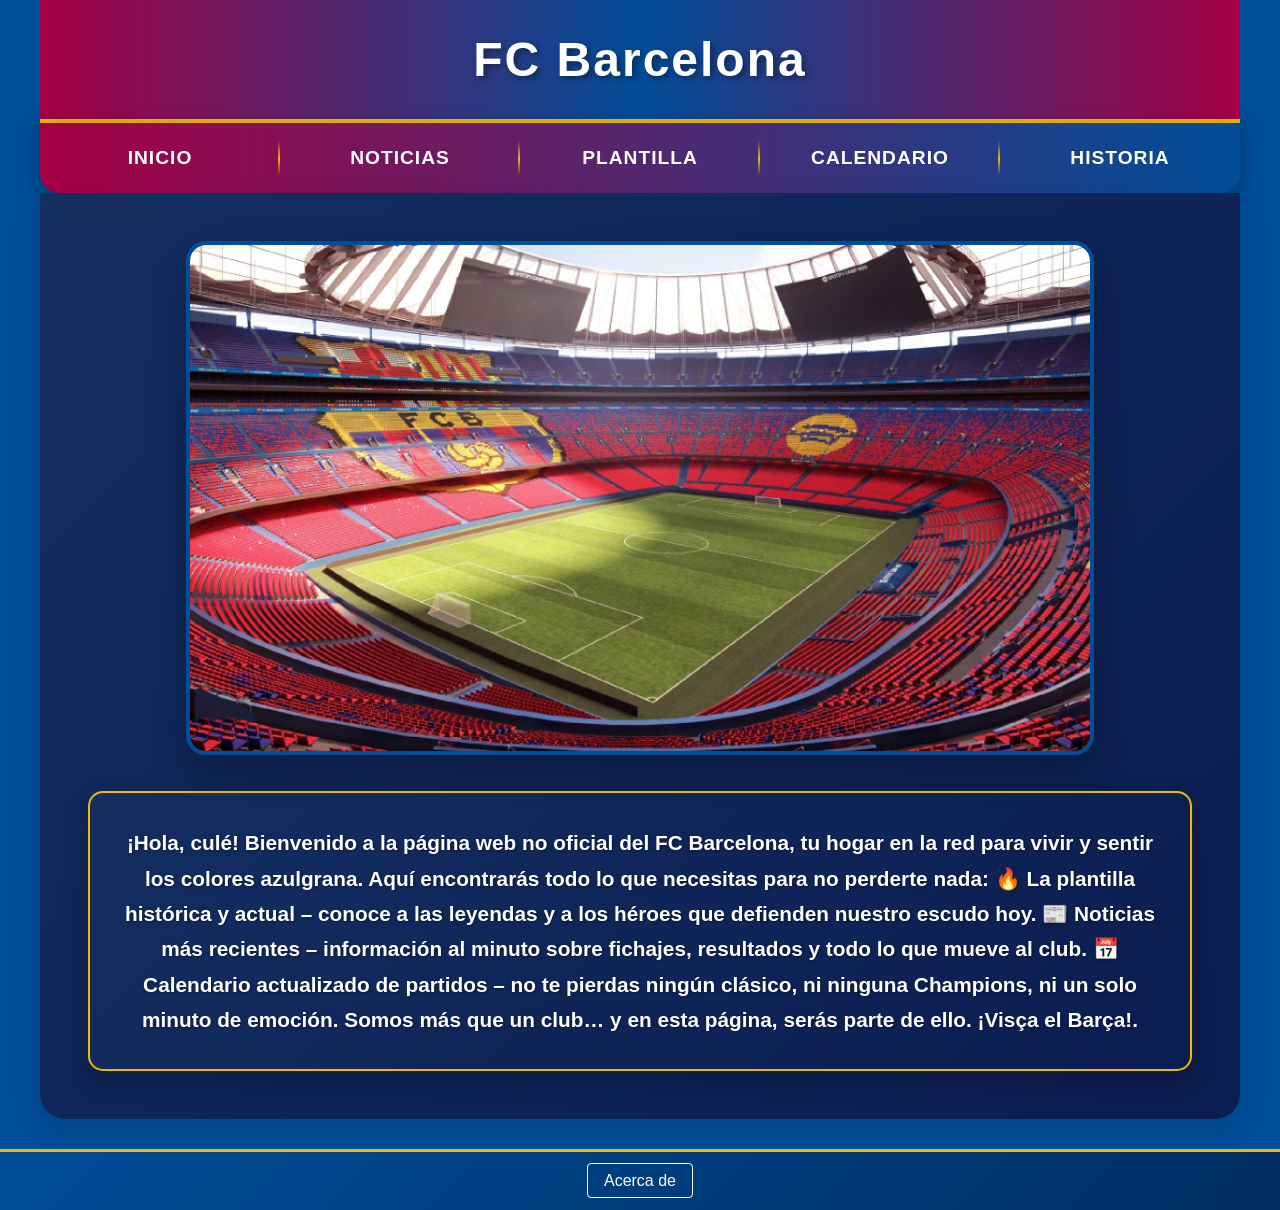
==== index.html @ cc1b1827 "Add files via upload" ====
<!DOCTYPE html>
<html lang="es">
<head>
    <meta charset="UTF-8">
    <meta name="viewport" content="width=device-width, initial-scale=1.0">
    <title>FC Barcelona - Plantilla Completa</title>
    <link rel="stylesheet" href="css/plantilla.css">
</head>
<div id="superior">
    <div id="encabezado">
        <div id="logo">
            <h1>FC Barcelona</h1>
        </div>
        
        <nav>
            <ul>
                <li><a href="index.html" id="inicio">Inicio</a></li>
                <li><a href="noticias.html" id="noticias">Noticias</a></li>
                <li><a href="plantilla.html" id="plantilla">Plantilla</a></li>
                <li><a href="calendario.html" id="calendario">Calendario</a></li>
                <li><a href="historia.html" id="historia">Historia</a></li>
            </ul>
        </nav>
        
        <div id="imgDesc">
            <img src="img/campnou.jpg" alt="Camp Nou" width="600" height="360">
            <div id="description">
                <p>¡Hola, culé!

Bienvenido a la página web no oficial del FC Barcelona, tu hogar en la red para vivir y sentir los colores azulgrana. Aquí encontrarás todo lo que necesitas para no perderte nada:

🔥 La plantilla histórica y actual – conoce a las leyendas y a los héroes que defienden nuestro escudo hoy.
📰 Noticias más recientes – información al minuto sobre fichajes, resultados y todo lo que mueve al club.
📅 Calendario actualizado de partidos – no te pierdas ningún clásico, ni ninguna Champions, ni un solo minuto de emoción.

Somos más que un club… y en esta página, serás parte de ello.

¡Visça el Barça!.</p>
            </div>
        </div>
    </div>
    <footer>
        <a href="acercade.html" class="footer-link">Acerca de</a>
    </footer>
</body>
</html>
---- css/plantilla.css ----
/* Paleta oficial Barça */
:root {
    --barca-blue: #004D98;
    --barca-red: #A50044;
    --barca-yellow: #EDBB00;
    --barca-dark-blue: #002D62;
    --barca-light-blue: #0066CC;
    --white: #FFFFFF;
    --light-gray: #F5F5F5;
    --dark-gray: #333333;
}

body {
    margin: 0;
    padding: 0;
    background-color: var(--barca-dark-blue);
    color: var(--white);
    font-family: 'Arial', sans-serif;
}

#superior {
    background-color: var(--barca-blue);
    box-shadow: 0 4px 15px rgba(0, 0, 0, 0.2);
}

#encabezado {
    max-width: 1200px;
    margin: 0 auto;
    padding: 0 2rem;
}

#logo {
    text-align: center;
    padding: 2rem 0;
    background: linear-gradient(90deg, var(--barca-red) 0%, var(--barca-blue) 50%, var(--barca-red) 100%);
    margin-bottom: 0;
    border-bottom: 4px solid var(--barca-yellow);
}

#logo h1 {
    color: var(--white);
    font-size: 3rem;
    font-weight: bold;
    text-shadow: 3px 3px 6px rgba(0, 0, 0, 0.4);
    margin: 0;
    letter-spacing: 2px;
}

nav {
    background: linear-gradient(90deg, var(--barca-red) 0%, var(--barca-blue) 100%);
    border-radius: 0 0 20px 20px;
    padding: 0;
    margin: 0 auto;
    max-width: 1200px;
    box-shadow: 0 5px 20px rgba(0, 0, 0, 0.3);
}

nav ul {
    list-style: none;
    margin: 0;
    padding: 0;
    display: flex;
    justify-content: center;
    align-items: center;
}

nav li {
    margin: 0;
    flex: 1;
    text-align: center;
    position: relative;
    transition: all 0.3s ease;
}

nav li:not(:last-child)::after {
    content: '';
    position: absolute;
    right: 0;
    top: 25%;
    height: 50%;
    width: 2px;
    background: linear-gradient(to bottom, transparent, var(--barca-yellow), transparent);
}

nav li:hover {
    background: rgba(255, 255, 255, 0.1);
    transform: translateY(-2px);
}

nav a {
    display: block;
    color: var(--white);
    text-decoration: none;
    padding: 1.5rem 2rem;
    font-weight: 700;
    font-size: 1.2rem;
    transition: all 0.3s ease;
    position: relative;
    overflow: hidden;
    text-transform: uppercase;
    letter-spacing: 1px;
}

nav a::before {
    content: '';
    position: absolute;
    bottom: 0;
    left: 50%;
    width: 0;
    height: 4px;
    background: var(--barca-yellow);
    transition: all 0.3s ease;
    transform: translateX(-50%);
}

nav a:hover::before {
    width: 80%;
}

nav a:hover {
    color: var(--barca-yellow);
    text-shadow: 0 0 10px rgba(237, 187, 0, 0.5);
}

/* Estilos específicos para cada enlace */
#inicio:hover {
    background: linear-gradient(135deg, var(--barca-red), transparent);
}

#noticias:hover {
    background: linear-gradient(135deg, var(--barca-blue), transparent);
}

#plantilla:hover {
    background: linear-gradient(135deg, var(--barca-yellow), transparent);
    color: var(--dark-gray) !important;
}

#calendario:hover {
    background: linear-gradient(135deg, var(--barca-light-blue), transparent);
}

#historia:hover {
    background: linear-gradient(135deg, var(--barca-dark-blue), transparent);
}

nav a:active {
    background: var(--barca-yellow);
    color: var(--dark-gray);
}

#imgDesc {
    background: linear-gradient(135deg, #142E61 0%, #0B1D51 100%);
    padding: 3rem;
    margin-top: 0;
    border-radius: 0 0 25px 25px;
    box-shadow: 0 10px 30px rgba(0, 0, 0, 0.1);
    text-align: center;
}

#imgDesc img {
    width: 100%;
    max-width: 900px;
    height: auto;
    border-radius: 20px;
    box-shadow: 0 12px 35px rgba(0, 0, 0, 0.3);
    border: 4px solid var(--barca-blue);
    transition: all 0.4s ease;
}

#imgDesc img:hover {
    transform: scale(1.03);
    box-shadow: 0 15px 40px rgba(0, 0, 0, 0.4);
}

#description {
    margin-top: 2rem;
    padding: 2rem;
    background: linear-gradient(135deg, #142E61 0%, #0B1D51 100%);
    border-radius: 15px;
    color: var(--white);
    box-shadow: 0 8px 25px rgba(0, 0, 0, 0.3);
    border: 2px solid var(--barca-yellow);
}

#description p {
    font-size: 1.3rem;
    line-height: 1.7;
    margin: 0;
    text-shadow: 1px 1px 3px rgba(0, 0, 0, 0.4);
    font-weight: 600;
}

#contenido {
    padding: 3rem;
    background-color: var(--barca-blue);
    min-height: 80vh;
}

.categoria-titulo {
    text-align: center;
    color: var(--light-gray);
    text-shadow: 2px 2px 6px rgba(0,0,0,0.6);
    font-size: 2.5rem;
    margin: 3rem 0 2rem 0;
    padding-bottom: 1rem;
    border-bottom: 4px solid var(--barca-yellow);
    text-shadow: 2px 2px 4px rgba(0, 0, 0, 0.1);
    font-weight: bold;
    width: 100%;
    grid-column: 1 / -1;
    justify-self: center;
}

#galeria {
    display: grid;
    grid-template-columns: repeat(auto-fit, minmax(320px, 1fr));
    gap: 2rem;
    margin-top: 2rem;
    justify-items: center;
    align-items: start;
}

/* Tarjeta base*/
.plan {
    background: #142E61;
    border: 3px solid var(--barca-red);
    color: #FFFFFF;
    border-radius: 15px;
    overflow: hidden;
    text-align: center;
    padding: 1.5rem;
    box-shadow: 0 6px 20px rgba(0,0,0,0.15);
    transition: all 0.4s ease;
    cursor: pointer;
    height: 480px;
    position: relative;
    width: 100%;
    max-width: 300px;
    justify-self: center;
}

.plan:hover {
    transform: scale(1.08);
    box-shadow: 0 12px 35px rgba(0,0,0,0.25);
    height: 620px;
    border-color: var(--barca-yellow);
    z-index: 10;
}

.plan img {
    width: 100%;
    height: 290px;
    object-fit: cover;
    border-radius: 12px;
    margin-bottom: 1rem;
    transition: transform 0.3s ease;
    border: 2px solid var(--barca-blue);
}

.plan:hover img {
    transform: scale(1.05);
}

.dorsal {
    position: absolute;
    top: 15px;
    right: 15px;
    background: var(--barca-red);
    color: white;
    width: 40px;
    height: 40px;
    border-radius: 50%;
    display: flex;
    align-items: center;
    justify-content: center;
    font-weight: bold;
    font-size: 1.1rem;
    border: 2px solid var(--white);
    box-shadow: 0 3px 10px rgba(0, 0, 0, 0.3);
}

.plan > p {
    font-size: 1.2rem;
    font-weight: bold;
    color: var(--barca-yellow);
    margin: 1rem 0;
    line-height: 1.4;
    text-shadow: 1px 1px 2px rgba(0, 0, 0, 0.1);
}

/* Info extra inicialmente oculta */
.info-extra {
    opacity: 0;
    max-height: 0;
    overflow: hidden;
    transition: opacity 0.4s ease, max-height 0.4s ease;
    font-size: 1rem;
    text-align: left;
    margin-top: 1rem;
    padding: 0 0.5rem;
}

/* Mostrar info al hover */
.plan:hover .info-extra {
    opacity: 1;
    max-height: 250px;
}

.info-extra p {
    margin: 0.6rem 0;
    line-height: 1.5;
    padding: 0.3rem 0;
    border-bottom: 1px solid rgba(255,255,255,0.2);
    font-size: 1rem;
}

.info-extra p:last-child {
    border-bottom: none;
}

.info-extra strong {
    color: var(--barca-red);
    font-weight: 700;
}

/* Efecto de brillo en las tarjetas */
.plan::after {
    content: '';
    position: absolute;
    top: -50%;
    left: -50%;
    width: 200%;
    height: 200%;
    background: linear-gradient( 45deg, transparent, rgba(255, 255, 255, 0.1), transparent );
    transform: rotate(45deg);
    transition: all 0.6s ease;
    opacity: 0;
}

.plan:hover::after {
    opacity: 1;
    transform: rotate(45deg) translate(20%, 20%);
}

footer {
    background: linear-gradient(135deg, var(--barca-blue) 0%, var(--barca-dark-blue) 100%);
    color: var(--white);
    text-align: center;
    padding: 2rem;
    margin-top: 3rem;
    border-top: 4px solid var(--barca-yellow);
}

footer p {
    margin: 0;
    font-size: 1.1rem;
    font-weight: 600;
}

#galeria > .categoria-titulo {
    grid-column: 1 / -1;
    text-align: center;
    margin: 4rem 0 2rem 0;
}

#galeria > .categoria-titulo:first-child {
    margin-top: 2rem;
}

#galeria > .plan {
    margin: 0 auto;
}

footer {
    background-color: #A50044;
    color: white;
    text-align: center;
    padding: 20px 0;
    margin-top: 30px;
    border-top: 3px solid #EDBB00;
}

.footer-link {
    color: white;
    text-decoration: none;
    font-size: 16px;
    padding: 8px 16px;
    border: 1px solid white;
    border-radius: 4px;
    transition: all 0.3s ease;
}

.footer-link:hover {
    background-color: #EDBB00;
    border-color: #EDBB00;
    color: #004D98;
}
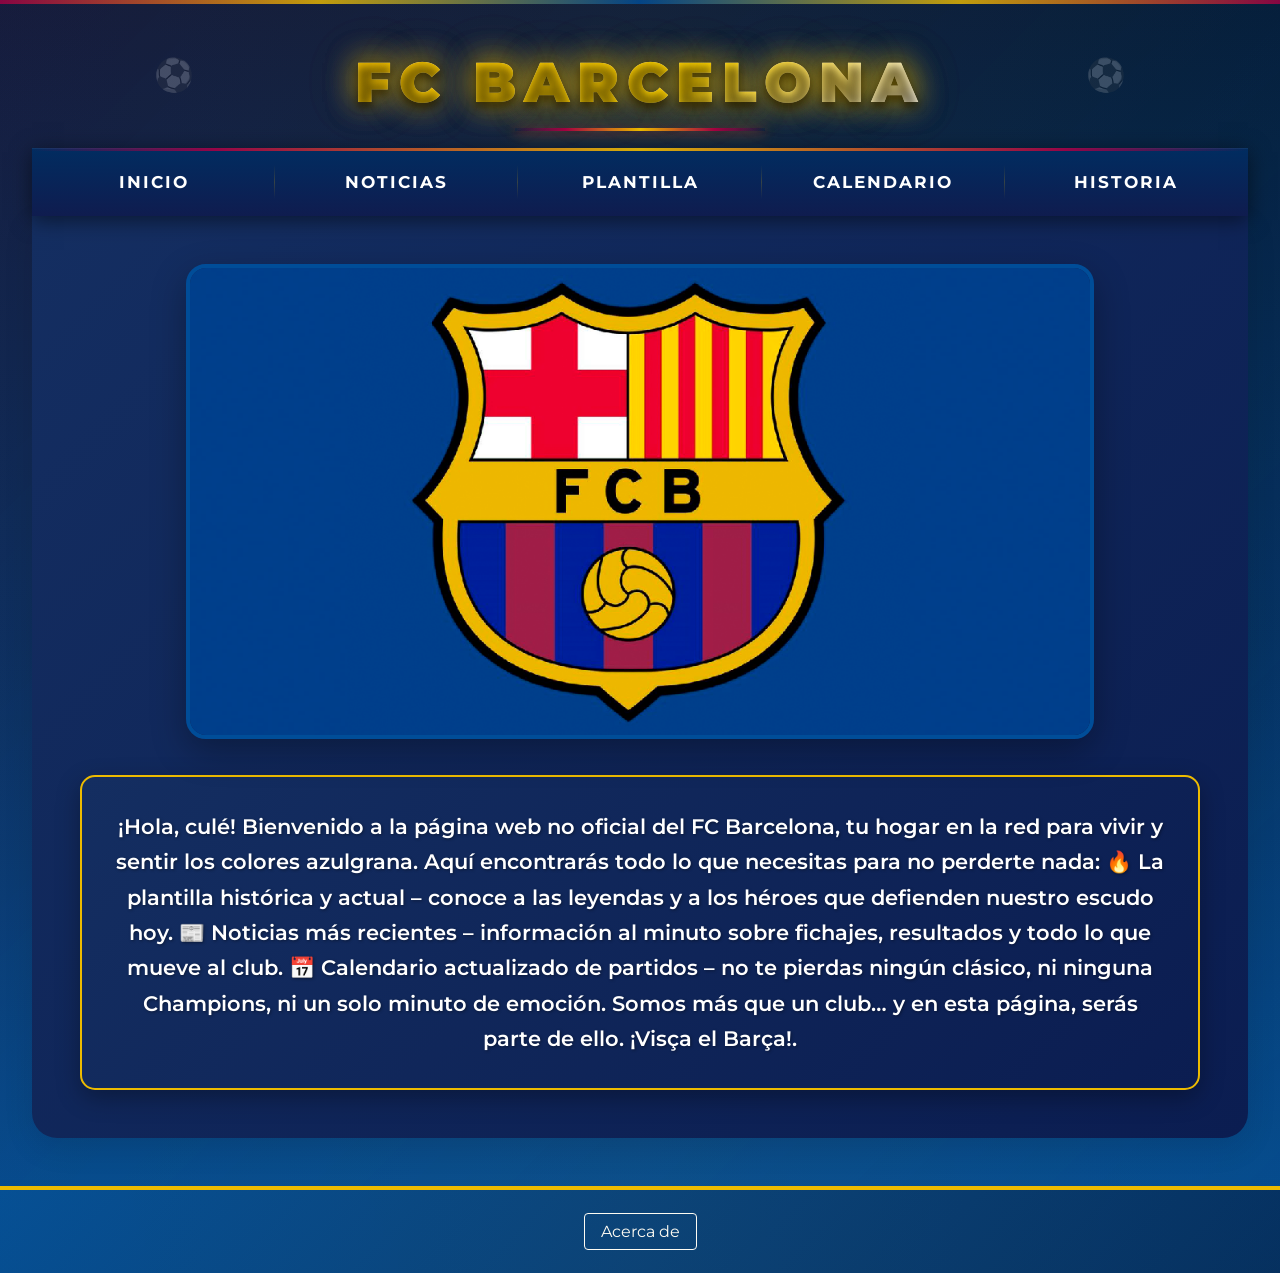
==== commit a4a7502c: "Add files via upload" ====
--- a/index.html
+++ b/index.html
@@ -4,14 +4,21 @@
     <meta charset="UTF-8">
     <meta name="viewport" content="width=device-width, initial-scale=1.0">
     <title>FC Barcelona - Plantilla Completa</title>
-    <link rel="stylesheet" href="css/plantilla.css">
+    <link rel="stylesheet" href="css/general.css">
+    <link rel="stylesheet" href="css/mobile.css">
 </head>
 <div id="superior">
     <div id="encabezado">
         <div id="logo">
             <h1>FC Barcelona</h1>
         </div>
-        
+
+        <button class="mobile-menu-toggle" aria-label="Menú">
+            <span></span>
+            <span></span>
+            <span></span>
+        </button>   
+
         <nav>
             <ul>
                 <li><a href="index.html" id="inicio">Inicio</a></li>
@@ -23,7 +30,7 @@
         </nav>
         
         <div id="imgDesc">
-            <img src="img/campnou.jpg" alt="Camp Nou" width="600" height="360">
+            <img src="img/escudo-barcelona-historia-significado.png" alt="Camp Nou" width="600" height="360">
             <div id="description">
                 <p>¡Hola, culé!
 
@@ -42,5 +49,29 @@
     <footer>
         <a href="acercade.html" class="footer-link">Acerca de</a>
     </footer>
+<!-- Overlay para menú móvil -->
+    <div class="menu-overlay"></div>
+    
+    <script>
+// Menú hamburguesa
+const menuToggle = document.querySelector('.mobile-menu-toggle');
+const nav = document.querySelector('nav');
+const overlay = document.querySelector('.menu-overlay');
+
+if (menuToggle) {
+    menuToggle.addEventListener('click', () => {
+        menuToggle.classList.toggle('active');
+        nav.classList.toggle('active');
+        overlay.classList.toggle('active');
+    });
+    
+    overlay.addEventListener('click', () => {
+        menuToggle.classList.remove('active');
+        nav.classList.remove('active');
+        overlay.classList.remove('active');
+    });
+}
+</script>
+
 </body>
 </html>
--- a/css/general.css
+++ b/css/general.css
@@ -0,0 +1,1418 @@
+/* ========== FUENTES MODERNAS (Google Fonts) ========== */
+@import url('https://fonts.googleapis.com/css2?family=Montserrat:wght@400;500;600;700;800;900&display=swap');
+
+/* Paleta oficial Barça */
+:root {
+    /* Colores principales */
+    --barca-blue: #004D98;
+    --barca-red: #A50044;
+    --barca-yellow: #EDBB00;
+    --barca-dark-blue: #002D62;
+    --barca-light-blue: #0066CC;
+    --white: #FFFFFF;
+    --light-gray: #F5F5F5;
+    --dark-gray: #333333;
+    
+    /* Colores adicionales */
+    --azul-oscuro: #0F1C4F;
+    --azul-medio: #142E61;
+    --borde-amarillo: #FFC000;
+}
+
+/* ========== ESTILOS GENERALES ========== */
+
+body {
+    margin: 0;
+    padding: 0;
+    background-color: var(--azul-oscuro);
+    color: var(--white);
+    font-family: 'Montserrat', 'Arial', sans-serif;
+    scroll-behavior: smooth;
+}
+
+.container {
+    max-width: 1100px;
+    margin: 0 auto;
+    padding: 16px;
+}
+
+.title {
+    font-size: clamp(1.4rem, 3vw, 2rem);
+    margin: 8px 0 12px 0;
+}
+
+/* ========== HEADER Y LOGO ========== */
+
+#superior {
+    background: 
+        linear-gradient(135deg, rgba(165, 0, 68, 0.1) 0%, transparent 50%, rgba(0, 77, 152, 0.1) 100%),
+        linear-gradient(180deg, #001B3D 0%, #002D62 50%, #004D98 100%);
+    box-shadow: 
+        0 4px 20px rgba(0, 0, 0, 0.3),
+        inset 0 -2px 0 rgba(237, 187, 0, 0.3);
+    position: relative;
+    overflow: hidden;
+}
+
+#superior::before {
+    content: '';
+    position: absolute;
+    top: 0;
+    left: -50%;
+    width: 200%;
+    height: 100%;
+    background: linear-gradient(90deg, transparent, rgba(237, 187, 0, 0.05), transparent);
+    animation: shimmer 8s infinite;
+}
+
+#superior::after {
+    content: '';
+    position: absolute;
+    top: 0;
+    left: 0;
+    right: 0;
+    height: 4px;
+    background: linear-gradient(90deg, 
+        var(--barca-red) 0%, 
+        var(--barca-yellow) 25%, 
+        var(--barca-blue) 50%, 
+        var(--barca-yellow) 75%, 
+        var(--barca-red) 100%);
+    opacity: 0.8;
+}
+
+@keyframes shimmer {
+    0% { transform: translateX(-100%); }
+    100% { transform: translateX(100%); }
+}
+
+#encabezado {
+    max-width: 1400px;
+    margin: 0 auto;
+    padding: 0 2rem;
+    position: relative;
+    z-index: 1;
+}
+
+#logo {
+    text-align: center;
+    padding: 3rem 0 2rem 0;
+    background: transparent;
+    margin-bottom: 0;
+    border-bottom: none;
+    position: relative;
+}
+
+#logo::before {
+    content: '⚽';
+    position: absolute;
+    left: 10%;
+    top: 50%;
+    transform: translateY(-50%);
+    font-size: 2rem;
+    opacity: 0.2;
+    animation: float 3s ease-in-out infinite;
+}
+
+#logo::after {
+    content: '⚽';
+    position: absolute;
+    right: 10%;
+    top: 50%;
+    transform: translateY(-50%);
+    font-size: 2rem;
+    opacity: 0.2;
+    animation: float 3s ease-in-out infinite reverse;
+}
+
+@keyframes float {
+    0%, 100% { transform: translateY(-50%) rotate(0deg); }
+    50% { transform: translateY(-60%) rotate(10deg); }
+}
+
+#logo h1 {
+    color: var(--white);
+    font-size: 3.5rem;
+    font-weight: 900;
+    margin: 0;
+    letter-spacing: 8px;
+    text-transform: uppercase;
+    position: relative;
+    display: inline-block;
+    text-shadow: 
+        0 0 30px rgba(237, 187, 0, 0.5),
+        0 4px 8px rgba(0, 0, 0, 0.6),
+        0 0 60px rgba(237, 187, 0, 0.2);
+    animation: titleGlow 4s ease-in-out infinite;
+}
+
+@keyframes titleGlow {
+    0%, 100% { 
+        text-shadow: 
+            0 0 30px rgba(237, 187, 0, 0.5),
+            0 4px 8px rgba(0, 0, 0, 0.6),
+            0 0 60px rgba(237, 187, 0, 0.2);
+    }
+    50% { 
+        text-shadow: 
+            0 0 40px rgba(237, 187, 0, 0.7),
+            0 4px 8px rgba(0, 0, 0, 0.6),
+            0 0 80px rgba(237, 187, 0, 0.3);
+    }
+}
+
+#logo h1::before {
+    content: 'FC BARCELONA';
+    position: absolute;
+    left: 0;
+    top: 0;
+    background: linear-gradient(135deg, 
+        var(--barca-yellow) 0%, 
+        #FFD700 30%,
+        #FFF 50%, 
+        #FFD700 70%,
+        var(--barca-yellow) 100%);
+    background-size: 200% auto;
+    -webkit-background-clip: text;
+    -webkit-text-fill-color: transparent;
+    background-clip: text;
+    z-index: 2;
+    animation: gradientShift 3s linear infinite;
+}
+
+@keyframes gradientShift {
+    0% { background-position: 0% center; }
+    100% { background-position: 200% center; }
+}
+
+#logo h1::after {
+    content: '';
+    position: absolute;
+    bottom: -15px;
+    left: 50%;
+    transform: translateX(-50%);
+    width: 250px;
+    height: 3px;
+    background: linear-gradient(90deg, 
+        transparent 0%, 
+        var(--barca-red) 20%, 
+        var(--barca-yellow) 50%, 
+        var(--barca-red) 80%, 
+        transparent 100%);
+    box-shadow: 
+        0 0 20px rgba(237, 187, 0, 0.8),
+        0 2px 10px rgba(165, 0, 68, 0.5);
+    animation: lineGlow 2s ease-in-out infinite;
+}
+
+@keyframes lineGlow {
+    0%, 100% { 
+        box-shadow: 
+            0 0 20px rgba(237, 187, 0, 0.8),
+            0 2px 10px rgba(165, 0, 68, 0.5);
+    }
+    50% { 
+        box-shadow: 
+            0 0 30px rgba(237, 187, 0, 1),
+            0 2px 15px rgba(165, 0, 68, 0.7);
+    }
+}
+
+/* ========== NAVEGACIÓN ========== */
+
+nav {
+    background: linear-gradient(180deg, rgba(0, 45, 98, 0.95) 0%, rgba(15, 28, 79, 1) 100%);
+    padding: 0;
+    margin: 0;
+    box-shadow: 
+        0 4px 20px rgba(0, 0, 0, 0.5),
+        inset 0 1px 0 rgba(255, 255, 255, 0.05);
+    position: relative;
+    z-index: 100;
+}
+
+nav::before {
+    content: '';
+    position: absolute;
+    top: 0;
+    left: 0;
+    right: 0;
+    height: 3px;
+    background: linear-gradient(90deg, 
+        transparent, 
+        var(--barca-red) 15%, 
+        var(--barca-yellow) 50%, 
+        var(--barca-red) 85%, 
+        transparent);
+    opacity: 0.9;
+}
+
+nav ul {
+    list-style: none;
+    margin: 0;
+    padding: 0;
+    display: flex;
+    justify-content: center;
+    align-items: center;
+    gap: 0;
+}
+
+/* Navegación estilo calendario (centrada con gap) */
+nav ul.nav-calendario {
+    gap: 15px;
+    margin: 10px 0 20px 0;
+}
+
+nav li {
+    margin: 0;
+    flex: 1;
+    text-align: center;
+    position: relative;
+    transition: all 0.3s ease;
+}
+
+nav li::before {
+    content: '';
+    position: absolute;
+    bottom: 0;
+    left: 0;
+    width: 100%;
+    height: 0;
+    background: linear-gradient(180deg, 
+        transparent, 
+        rgba(237, 187, 0, 0.12));
+    transition: height 0.3s ease;
+    z-index: 0;
+}
+
+nav li:hover::before {
+    height: 100%;
+}
+
+nav li:not(:last-child)::after {
+    content: '';
+    position: absolute;
+    right: 0;
+    top: 25%;
+    height: 50%;
+    width: 1px;
+    background: linear-gradient(to bottom, 
+        transparent, 
+        rgba(237, 187, 0, 0.2), 
+        transparent);
+}
+
+nav a {
+    display: block;
+    color: var(--white);
+    text-decoration: none;
+    padding: 1.5rem 2rem;
+    font-weight: 700;
+    font-size: 1.05rem;
+    transition: all 0.3s ease;
+    position: relative;
+    text-transform: uppercase;
+    letter-spacing: 2px;
+    z-index: 2;
+}
+
+nav a::before {
+    content: '';
+    position: absolute;
+    bottom: 0;
+    left: 50%;
+    width: 0;
+    height: 4px;
+    background: linear-gradient(90deg, 
+        var(--barca-red), 
+        var(--barca-yellow),
+        var(--barca-red));
+    transition: width 0.4s cubic-bezier(0.4, 0, 0.2, 1);
+    transform: translateX(-50%);
+}
+
+nav a:hover::before {
+    width: 85%;
+}
+
+nav a:hover {
+    color: var(--barca-yellow);
+    transform: translateY(-2px);
+}
+
+/* Estilos específicos para cada enlace - Eliminados */
+#inicio:hover,
+#noticias:hover,
+#plantilla:hover,
+#calendario:hover,
+#historia:hover {
+    background: transparent;
+}
+
+nav a:active {
+    background: rgba(237, 187, 0, 0.1);
+    color: var(--barca-yellow);
+    transform: translateY(0);
+}
+
+/* ========== IMAGEN Y DESCRIPCIÓN ========== */
+
+#imgDesc {
+    background: linear-gradient(135deg, #142E61 0%, #0B1D51 100%);
+    padding: 3rem;
+    margin-top: 0;
+    border-radius: 0 0 25px 25px;
+    box-shadow: 0 10px 30px rgba(0, 0, 0, 0.1);
+    text-align: center;
+}
+
+/* Variante para calendario */
+#imgDesc.calendario-style {
+    display: block;
+    padding: 0;
+    margin-bottom: 20px;
+}
+
+#imgDesc img {
+    width: 100%;
+    max-width: 900px;
+    height: auto;
+    border-radius: 20px;
+    box-shadow: 0 12px 35px rgba(0, 0, 0, 0.3);
+    border: 4px solid var(--barca-blue);
+    transition: all 0.4s ease;
+}
+
+/* Variante imagen calendario */
+#imgDesc.calendario-style img {
+    width: 90%;
+    max-width: 1000px;
+    height: 360px;
+    display: block;
+    margin: 0 auto;
+    border-radius: 10px;
+    border: 5px solid #002D62;
+}
+
+/* Variante imagen noticias */
+#imgDesc.noticias-style img {
+    height: 600px;
+}
+
+#imgDesc img:hover {
+    transform: scale(1.03);
+    box-shadow: 0 15px 40px rgba(0, 0, 0, 0.4);
+}
+
+#description {
+    margin-top: 2rem;
+    padding: 2rem;
+    background: linear-gradient(135deg, #142E61 0%, #0B1D51 100%);
+    border-radius: 15px;
+    color: var(--white);
+    box-shadow: 0 8px 25px rgba(0, 0, 0, 0.3);
+    border: 2px solid var(--barca-yellow);
+}
+
+/* Variante descripción calendario */
+#description.calendario-style {
+    background: var(--azul-medio);
+    padding: 20px 30px;
+    margin: 0 auto;
+    width: 90%;
+    max-width: 1000px;
+    margin-top: -50px;
+    position: relative;
+    z-index: 2;
+    border: 3px solid var(--borde-amarillo);
+    text-align: left;
+}
+
+#description p {
+    font-size: 1.3rem;
+    line-height: 1.7;
+    margin: 0;
+    text-shadow: 1px 1px 3px rgba(0, 0, 0, 0.4);
+    font-weight: 600;
+}
+
+/* Variante párrafo calendario */
+#description.calendario-style p {
+    font-size: 1.1rem;
+    line-height: 1.6;
+    font-weight: 500;
+}
+
+#description strong {
+    font-weight: 900;
+    margin-right: 5px;
+}
+
+/* ========== CONTENIDO PRINCIPAL ========== */
+
+#contenido {
+    padding: 3rem;
+    background-color: var(--barca-blue);
+    min-height: 80vh;
+}
+
+/* ========== PANELES ========== */
+
+.panel {
+    background: #ffffff;
+    border-radius: 14px;
+    padding: 16px;
+    margin: 16px 0;
+    box-shadow: 0 8px 20px rgba(0,0,0,.08);
+}
+
+/* ========== IMÁGENES ========== */
+
+.img-wrap {
+    text-align: center;
+}
+
+.img-wrap img {
+    max-width: 100%;
+    height: auto;
+    display: inline-block;
+    margin: 0 auto;
+    border-radius: 10px;
+    box-shadow: 0 6px 18px rgba(0,0,0,.15);
+}
+
+.img-wrap-margin {
+    margin-bottom: 14px;
+}
+
+/* ========== TÍTULOS Y SUBTÍTULOS ========== */
+
+.categoria-titulo {
+    text-align: center;
+    color: var(--light-gray);
+    text-shadow: 2px 2px 6px rgba(0,0,0,0.6);
+    font-size: 2.5rem;
+    margin: 3rem 0 2rem 0;
+    padding-bottom: 1rem;
+    border-bottom: 4px solid var(--barca-yellow);
+    font-weight: bold;
+    width: 100%;
+    grid-column: 1 / -1;
+    justify-self: center;
+}
+
+.seccion-titulo {
+    text-align: center;
+    padding: 20px 0 40px;
+    font-size: 2.5em;
+    color: var(--barca-yellow);
+    max-width: 1400px;
+    margin: 0 auto;
+}
+
+.subtitle {
+    font-size: clamp(1.1rem, 2.5vw, 1.4rem);
+    margin: 0 0 10px 0;
+}
+
+.subtitle-main {
+    display: block !important;
+    color: #0f172a;
+    font-weight: 700;
+    font-size: clamp(1.1rem, 2.5vw, 1.4rem);
+    margin: 0 0 8px 0;
+}
+
+.subtitle-secondary {
+    display: block !important;
+    color: #0f172a;
+    font-weight: 700;
+    font-size: clamp(1rem, 2.2vw, 1.2rem);
+    margin: 16px 0 10px 0;
+}
+
+.paragraph-info {
+    display: block !important;
+    color: #1f2937;
+    margin: 4px 0 10px 0;
+}
+
+/* ========== GALERÍA Y GRID ========== */
+
+#galeria {
+    display: grid;
+    grid-template-columns: repeat(auto-fit, minmax(320px, 1fr));
+    gap: 2rem;
+    margin-top: 2rem;
+    justify-items: center;
+    align-items: start;
+}
+
+#galeria > .categoria-titulo {
+    grid-column: 1 / -1;
+    text-align: center;
+    margin: 4rem 0 2rem 0;
+}
+
+#galeria > .categoria-titulo:first-child {
+    margin-top: 2rem;
+}
+
+#galeria > .plan {
+    margin: 0 auto;
+}
+
+/* Grid de integrantes */
+.integrantes-seccion {
+    width: 100%;
+    padding: 50px 0;
+}
+
+.integrantes-grid {
+    display: grid;
+    grid-template-columns: repeat(auto-fit, minmax(300px, 1fr));
+    gap: 30px;
+    padding: 0 40px;
+    max-width: 1400px;
+    margin: 0 auto;
+    justify-content: center;
+}
+
+/* ========== TARJETAS (PLAN) ========== */
+
+.plan {
+    background: #142E61;
+    border: 3px solid var(--barca-red);
+    color: #FFFFFF;
+    border-radius: 15px;
+    overflow: hidden;
+    text-align: center;
+    padding: 1.5rem;
+    box-shadow: 0 6px 20px rgba(0,0,0,0.15);
+    transition: all 0.4s ease;
+    cursor: pointer;
+    height: 480px;
+    position: relative;
+    width: 100%;
+    max-width: 300px;
+    justify-self: center;
+}
+
+/* Tarjeta con borde amarillo */
+.plan[data-color="yellow"] {
+    border-color: var(--barca-yellow);
+}
+
+.plan:hover {
+    transform: scale(1.08);
+    box-shadow: 0 12px 35px rgba(0,0,0,0.45);
+    height: 620px;
+    border-color: var(--barca-yellow);
+    z-index: 10;
+}
+
+/* Mantener borde rojo si inicialmente era amarillo */
+.plan[data-color="yellow"]:hover {
+    border-color: var(--barca-red);
+}
+
+.plan img {
+    width: 100%;
+    height: 290px;
+    object-fit: cover;
+    border-radius: 12px;
+    margin-bottom: 1rem;
+    transition: transform 0.3s ease;
+    border: 2px solid var(--barca-blue);
+}
+
+.plan:hover img {
+    transform: scale(1.05);
+}
+
+.plan h3 {
+    font-size: 1.5rem;
+    margin: 0.5rem 0;
+}
+
+.plan > p {
+    font-size: 1.2rem;
+    font-weight: bold;
+    color: var(--barca-yellow);
+    margin: 1rem 0;
+    line-height: 1.4;
+    text-shadow: 1px 1px 2px rgba(0, 0, 0, 0.1);
+}
+
+/* ========== DORSAL ========== */
+
+.dorsal {
+    position: absolute;
+    top: 15px;
+    right: 15px;
+    background: var(--barca-red);
+    color: white;
+    width: 40px;
+    height: 40px;
+    border-radius: 50%;
+    display: flex;
+    align-items: center;
+    justify-content: center;
+    font-weight: bold;
+    font-size: 1.1rem;
+    border: 2px solid var(--white);
+    box-shadow: 0 3px 10px rgba(0, 0, 0, 0.3);
+}
+
+/* Dorsal alternativo (amarillo) */
+.plan[data-color="yellow"] .dorsal {
+    background: var(--barca-yellow);
+    color: var(--azul-oscuro);
+    border: 2px solid var(--barca-red);
+}
+
+/* ========== INFO EXTRA ========== */
+
+.info-extra {
+    opacity: 0;
+    max-height: 0;
+    overflow: hidden;
+    transition: opacity 0.4s ease, max-height 0.4s ease;
+    font-size: 1rem;
+    text-align: left;
+    margin-top: 1rem;
+    padding: 0 0.5rem;
+}
+
+.plan:hover .info-extra {
+    opacity: 1;
+    max-height: 250px;
+}
+
+.info-extra p {
+    margin: 0.6rem 0;
+    line-height: 1.5;
+    padding: 0.3rem 0;
+    border-bottom: 1px solid rgba(255,255,255,0.2);
+    font-size: 1rem;
+}
+
+.info-extra p:last-child {
+    border-bottom: none;
+}
+
+.info-extra strong {
+    color: var(--barca-red);
+    font-weight: 700;
+}
+
+/* ========== EFECTO DE BRILLO ========== */
+
+.plan::after {
+    content: '';
+    position: absolute;
+    top: -50%;
+    left: -50%;
+    width: 200%;
+    height: 200%;
+    background: linear-gradient(45deg, transparent, rgba(255, 255, 255, 0.1), transparent);
+    transform: rotate(45deg);
+    transition: all 0.6s ease;
+    opacity: 0;
+}
+
+.plan:hover::after {
+    opacity: 1;
+    transform: rotate(45deg) translate(20%, 20%);
+}
+
+/* ========== SECCIONES DE HISTORIA ========== */
+
+.hist-section {
+    width: 100%;
+    max-width: 1000px;
+    height: auto !important;
+    padding: 2rem;
+    border-radius: 12px;
+    transition: none;
+}
+
+.hist-section .info-extra {
+    display: block;
+    max-height: none;
+    opacity: 1;
+}
+
+.hist-section:hover {
+    transform: none;
+    box-shadow: 0 8px 20px rgba(0,0,0,0.18);
+}
+
+.hist-section + .hist-section {
+    margin-top: 1.25rem;
+}
+
+/* Grid de historia */
+.hist-grid {
+    display: block !important;
+    grid-column: 1 / -1 !important;
+    width: 100%;
+    box-sizing: border-box;
+}
+
+.hist-grid .hist-section {
+    width: 100% !important;
+    max-width: none !important;
+    box-sizing: border-box !important;
+    margin: 1rem auto !important;
+}
+
+.hist-image-space {
+    max-width: 1200px;
+    margin: 2rem auto;
+    padding: 1rem;
+    text-align: center;
+    border: 2px dashed rgba(255,255,255,0.08);
+    border-radius: 8px;
+}
+
+.hist-block-image {
+    width: 100%;
+    height: 220px;
+    background: rgba(255,255,255,0.03);
+    border: 2px dashed rgba(255,255,255,0.05);
+    display: flex;
+    align-items: center;
+    justify-content: center;
+    color: var(--light-gray);
+    margin-bottom: 1rem;
+    border-radius: 8px;
+}
+
+.hist-block-image img {
+    width: 100%;
+    height: 100%;
+    object-fit: cover;
+    border-radius: 6px;
+}
+
+/* ========== FOOTER ========== */
+
+footer {
+    background: linear-gradient(135deg, var(--barca-blue) 0%, var(--barca-dark-blue) 100%);
+    color: var(--white);
+    text-align: center;
+    padding: 2rem;
+    margin-top: 3rem;
+    border-top: 4px solid var(--barca-yellow);
+}
+
+/* Variante footer calendario */
+footer.calendario-style {
+    background: #004D98;
+    padding: 20px 0;
+    margin-top: 40px;
+    font-size: 1.1rem;
+}
+
+.footer-line {
+    height: 5px;
+    background-color: var(--borde-amarillo);
+    width: 100%;
+    margin-bottom: 20px;
+}
+
+footer p {
+    margin: 0;
+    font-size: 1.1rem;
+    font-weight: 600;
+}
+
+/* Variante párrafo calendario */
+footer.calendario-style p {
+    font-weight: 500;
+}
+
+.footer-link {
+    color: white;
+    text-decoration: none;
+    font-size: 16px;
+    padding: 8px 16px;
+    border: 1px solid white;
+    border-radius: 4px;
+    transition: all 0.3s ease;
+}
+
+.footer-link:hover {
+    background-color: #EDBB00;
+    border-color: #EDBB00;
+    color: #004D98;
+}
+
+/* ========== RESPONSIVE (MEDIA QUERIES) ========== */
+
+/* ===== TABLET (768px - 1024px) ===== */
+@media (max-width: 1024px) {
+    /* Contenedores principales */
+    .container {
+        padding: 12px;
+    }
+    
+    #encabezado {
+        padding: 0 1rem;
+    }
+    
+    #contenido {
+        padding: 2rem 1.5rem;
+    }
+    
+    /* Logo y título */
+    #logo h1 {
+        font-size: 2.5rem;
+        letter-spacing: 1px;
+    }
+    
+    /* Navegación tablet */
+    nav a {
+        padding: 1.2rem 1.5rem;
+        font-size: 1.1rem;
+    }
+    
+    /* Imágenes y descripción */
+    #imgDesc {
+        padding: 2rem;
+    }
+    
+    #imgDesc img {
+        max-width: 100%;
+    }
+    
+    #imgDesc.calendario-style img {
+        width: 95%;
+        height: 300px;
+    }
+    
+    #description {
+        padding: 1.5rem;
+    }
+    
+    #description.calendario-style {
+        width: 95%;
+        padding: 18px 25px;
+    }
+    
+    #description p {
+        font-size: 1.2rem;
+    }
+    
+    /* Galería responsive */
+    #galeria {
+        grid-template-columns: repeat(auto-fit, minmax(280px, 1fr));
+        gap: 1.5rem;
+    }
+    
+    .integrantes-grid {
+        grid-template-columns: repeat(auto-fit, minmax(280px, 1fr));
+        gap: 25px;
+        padding: 0 20px;
+    }
+    
+    /* Títulos */
+    .categoria-titulo {
+        font-size: 2rem;
+        margin: 2rem 0 1.5rem 0;
+    }
+    
+    .seccion-titulo {
+        font-size: 2rem;
+        padding: 15px 0 30px;
+    }
+    
+    /* Tarjetas */
+    .plan {
+        max-width: 280px;
+    }
+    
+    /* Historia grid tablet */
+    .hist-grid .hist-section {
+        width: 95% !important;
+        padding: 1.5rem !important;
+    }
+}
+
+/* ===== MOBILE LANDSCAPE (481px - 767px) ===== */
+@media (max-width: 767px) {
+    /* Logo responsive */
+    #logo {
+        padding: 2rem 0 1.5rem 0;
+    }
+    
+    #logo h1 {
+        font-size: 2rem;
+        letter-spacing: 3px;
+    }
+    
+    #logo h1::after {
+        width: 150px;
+        height: 2px;
+        bottom: -10px;
+    }
+    
+    /* Navegación mobile */
+    nav {
+        background: linear-gradient(180deg, rgba(0, 45, 98, 0.95) 0%, rgba(15, 28, 79, 0.98) 100%);
+    }
+    
+    nav ul {
+        flex-direction: column;
+    }
+    
+    nav li {
+        width: 100%;
+        flex: none;
+        border-bottom: 1px solid rgba(255, 255, 255, 0.08);
+    }
+    
+    nav li::after {
+        display: none;
+    }
+    
+    nav a {
+        padding: 1.2rem;
+        font-size: 1rem;
+        letter-spacing: 1.5px;
+    }
+    
+    nav a::before {
+        height: 3px;
+        width: 0;
+        left: 0;
+        transform: none;
+    }
+    
+    nav a:hover::before {
+        width: 100%;
+    }
+    
+    nav a:hover {
+        transform: translateY(0);
+    }
+    
+    /* Imágenes y descripción mobile */
+    #imgDesc {
+        padding: 1.5rem;
+        border-radius: 0;
+    }
+    
+    #imgDesc img {
+        border-radius: 12px;
+    }
+    
+    #imgDesc.calendario-style {
+        padding: 0;
+        margin-bottom: 15px;
+    }
+    
+    #imgDesc.calendario-style img {
+        width: 100%;
+        height: 250px;
+        border-radius: 8px;
+        border-width: 3px;
+    }
+    
+    #imgDesc.noticias-style img {
+        height: 300px;
+    }
+    
+    #description {
+        padding: 1.2rem;
+        margin-top: 1rem;
+        border-radius: 12px;
+    }
+    
+    #description.calendario-style {
+        width: 100%;
+        padding: 15px 20px;
+        margin-top: -30px;
+        border-width: 2px;
+    }
+    
+    #description p {
+        font-size: 1.1rem;
+        line-height: 1.6;
+    }
+    
+    #description.calendario-style p {
+        font-size: 1rem;
+    }
+    
+    /* Contenido principal */
+    #contenido {
+        padding: 1.5rem 1rem;
+    }
+    
+    /* Galería mobile */
+    #galeria {
+        grid-template-columns: 1fr;
+        gap: 1.5rem;
+        padding: 0;
+    }
+    
+    .integrantes-grid {
+        grid-template-columns: 1fr;
+        gap: 20px;
+        padding: 0 15px;
+    }
+    
+    /* Títulos mobile */
+    .title {
+        font-size: 1.3rem;
+    }
+    
+    .categoria-titulo {
+        font-size: 1.8rem;
+        margin: 2rem 0 1rem 0;
+        padding-bottom: 0.8rem;
+    }
+    
+    .seccion-titulo {
+        font-size: 1.8rem;
+        padding: 15px 0 25px;
+    }
+    
+    /* Tarjetas mobile */
+    .plan {
+        max-width: 100%;
+        width: 100%;
+        height: 420px;
+        padding: 1.2rem;
+    }
+    
+    .plan:hover {
+        height: 580px;
+    }
+    
+    .plan img {
+        height: 240px;
+    }
+    
+    .plan h3 {
+        font-size: 1.3rem;
+    }
+    
+    .plan > p {
+        font-size: 1.1rem;
+    }
+    
+    .dorsal {
+        width: 35px;
+        height: 35px;
+        font-size: 1rem;
+        top: 12px;
+        right: 12px;
+    }
+    
+    /* Info extra mobile */
+    .info-extra {
+        font-size: 0.95rem;
+    }
+    
+    .plan:hover .info-extra {
+        max-height: 220px;
+    }
+    
+    /* Paneles mobile */
+    .panel {
+        padding: 12px;
+        margin: 12px 0;
+        border-radius: 10px;
+    }
+    
+    /* Historia mobile */
+    .hist-grid {
+        display: block !important;
+    }
+    
+    .hist-grid .hist-section {
+        width: 100% !important;
+        max-width: none !important;
+        padding: 1.2rem !important;
+        margin: 0.8rem auto !important;
+    }
+    
+    .hist-section {
+        padding: 1.2rem !important;
+    }
+    
+    .hist-block-image {
+        height: 180px;
+    }
+    
+    .hist-left,
+    .hist-center,
+    .hist-right {
+        grid-column: 1;
+    }
+    
+    /* Footer mobile */
+    footer {
+        padding: 1.5rem 1rem;
+        margin-top: 2rem;
+        border-top-width: 3px;
+    }
+    
+    footer.calendario-style {
+        padding: 15px 0;
+        margin-top: 30px;
+    }
+    
+    footer p {
+        font-size: 1rem;
+    }
+    
+    .footer-link {
+        font-size: 14px;
+        padding: 6px 12px;
+    }
+}
+
+/* ===== MOBILE PORTRAIT (320px - 480px) ===== */
+@media (max-width: 480px) {
+    /* Ajustes extra para pantallas muy pequeñas */
+    body {
+        font-size: 14px;
+    }
+    
+    .container {
+        padding: 8px;
+    }
+    
+    #logo {
+        padding: 1.5rem 0 1.2rem 0;
+    }
+    
+    #logo h1 {
+        font-size: 1.5rem;
+        letter-spacing: 2px;
+    }
+    
+    #logo h1::after {
+        width: 120px;
+        height: 2px;
+        bottom: -8px;
+    }
+    
+    nav a {
+        padding: 1rem;
+        font-size: 0.9rem;
+        letter-spacing: 1.2px;
+    }
+    
+    #imgDesc {
+        padding: 1rem;
+    }
+    
+    #imgDesc.calendario-style img {
+        height: 200px;
+    }
+    
+    #imgDesc.noticias-style img {
+        height: 250px;
+    }
+    
+    #description {
+        padding: 1rem;
+    }
+    
+    #description.calendario-style {
+        padding: 12px 15px;
+        margin-top: -25px;
+    }
+    
+    #description p {
+        font-size: 1rem;
+    }
+    
+    #description.calendario-style p {
+        font-size: 0.95rem;
+    }
+    
+    #contenido {
+        padding: 1rem 0.5rem;
+    }
+    
+    .categoria-titulo {
+        font-size: 1.5rem;
+        margin: 1.5rem 0 1rem 0;
+    }
+    
+    .seccion-titulo {
+        font-size: 1.5rem;
+        padding: 10px 0 20px;
+    }
+    
+    .plan {
+        height: 400px;
+        padding: 1rem;
+    }
+    
+    .plan:hover {
+        height: 550px;
+        transform: scale(1.02);
+    }
+    
+    .plan img {
+        height: 220px;
+    }
+    
+    .plan h3 {
+        font-size: 1.2rem;
+        margin: 0.4rem 0;
+    }
+    
+    .plan > p {
+        font-size: 1rem;
+        margin: 0.8rem 0;
+    }
+    
+    .dorsal {
+        width: 32px;
+        height: 32px;
+        font-size: 0.9rem;
+        top: 10px;
+        right: 10px;
+    }
+    
+    .info-extra {
+        font-size: 0.9rem;
+        padding: 0 0.3rem;
+    }
+    
+    .info-extra p {
+        margin: 0.5rem 0;
+        padding: 0.2rem 0;
+    }
+    
+    .plan:hover .info-extra {
+        max-height: 200px;
+    }
+    
+    .hist-grid .hist-section {
+        padding: 1rem !important;
+    }
+    
+    .hist-block-image {
+        height: 150px;
+    }
+    
+    footer {
+        padding: 1.2rem 0.8rem;
+    }
+    
+    footer p {
+        font-size: 0.9rem;
+    }
+    
+    .footer-link {
+        font-size: 13px;
+        padding: 5px 10px;
+    }
+}
+
+/* ===== DESKTOP LARGE (1440px+) ===== */
+@media (min-width: 1440px) {
+    .container {
+        max-width: 1300px;
+    }
+    
+    #encabezado {
+        max-width: 1600px;
+    }
+    
+    #logo h1 {
+        font-size: 4rem;
+        letter-spacing: 10px;
+    }
+    
+    #logo h1::after {
+        width: 250px;
+        height: 4px;
+    }
+    
+    nav a {
+        padding: 1.6rem 2.5rem;
+        font-size: 1.1rem;
+    }
+    
+    #imgDesc img {
+        max-width: 1100px;
+    }
+    
+    #imgDesc.calendario-style img {
+        max-width: 1200px;
+    }
+    
+    #description {
+        max-width: 1100px;
+        margin-left: auto;
+        margin-right: auto;
+    }
+    
+    #description.calendario-style {
+        max-width: 1200px;
+    }
+    
+    #galeria {
+        max-width: 1400px;
+        margin-left: auto;
+        margin-right: auto;
+    }
+    
+    .integrantes-grid {
+        max-width: 1600px;
+    }
+}
+
+/* ===== ORIENTACIÓN (Landscape en móviles) ===== */
+@media (max-height: 500px) and (orientation: landscape) {
+    #logo {
+        padding: 1.2rem 0 1rem 0;
+    }
+    
+    #logo h1 {
+        font-size: 1.4rem;
+        letter-spacing: 2px;
+    }
+    
+    #logo h1::after {
+        width: 100px;
+        height: 2px;
+        bottom: -6px;
+    }
+    
+    nav a {
+        padding: 0.8rem 1rem;
+        font-size: 0.9rem;
+    }
+    
+    nav a:hover {
+        transform: translateY(0);
+    }
+    
+    #imgDesc {
+        padding: 1rem;
+    }
+    
+    #imgDesc img {
+        max-height: 250px;
+    }
+    
+    .plan {
+        height: auto;
+        min-height: 380px;
+    }
+    
+    .plan:hover {
+        height: auto;
+    }
+}
--- a/css/mobile.css
+++ b/css/mobile.css
@@ -0,0 +1,314 @@
+/* ========== MENÚ HAMBURGUESA MODERNO (8A) ========== */
+
+.mobile-menu-toggle {
+    display: none;
+    flex-direction: column;
+    justify-content: space-around;
+    width: 30px;
+    height: 25px;
+    background: transparent;
+    border: none;
+    cursor: pointer;
+    padding: 0;
+    z-index: 1001;
+    position: absolute;
+    top: 50%;
+    right: 2rem;
+    transform: translateY(-50%);
+}
+
+.mobile-menu-toggle span {
+    width: 30px;
+    height: 3px;
+    background: var(--barca-yellow);
+    border-radius: 10px;
+    transition: all 0.3s ease;
+    transform-origin: center;
+    box-shadow: 0 0 10px rgba(237, 187, 0, 0.5);
+}
+
+.mobile-menu-toggle.active span:nth-child(1) {
+    transform: rotate(45deg) translateY(10px);
+}
+
+.mobile-menu-toggle.active span:nth-child(2) {
+    opacity: 0;
+    transform: translateX(20px);
+}
+
+.mobile-menu-toggle.active span:nth-child(3) {
+    transform: rotate(-45deg) translateY(-10px);
+}
+
+/* ========== SLIDER HORIZONTAL DE CARDS EN MOBILE (8B) ========== */
+
+@media (max-width: 767px) {
+    .mobile-slider-container {
+        overflow-x: auto;
+        overflow-y: hidden;
+        scroll-snap-type: x mandatory;
+        -webkit-overflow-scrolling: touch;
+        display: flex;
+        gap: 1rem;
+        padding: 1rem 0;
+        margin: 0 -1rem;
+        padding-left: 1rem;
+    }
+    
+    .mobile-slider-container::-webkit-scrollbar {
+        height: 8px;
+    }
+    
+    .mobile-slider-container::-webkit-scrollbar-track {
+        background: rgba(0, 0, 0, 0.2);
+        border-radius: 10px;
+    }
+    
+    .mobile-slider-container::-webkit-scrollbar-thumb {
+        background: linear-gradient(90deg, var(--barca-red), var(--barca-yellow));
+        border-radius: 10px;
+    }
+    
+    .mobile-slider-container .plan {
+        flex: 0 0 280px;
+        scroll-snap-align: start;
+        margin: 0;
+    }
+}
+
+/* ========== TABS/PESTAÑAS PARA ORGANIZAR CONTENIDO (8C) ========== */
+
+.tabs-container {
+    margin: 2rem 0;
+}
+
+.tabs-nav {
+    display: flex;
+    gap: 0.5rem;
+    margin-bottom: 2rem;
+    border-bottom: 3px solid rgba(237, 187, 0, 0.3);
+    overflow-x: auto;
+    -webkit-overflow-scrolling: touch;
+}
+
+.tabs-nav::-webkit-scrollbar {
+    height: 4px;
+}
+
+.tabs-nav::-webkit-scrollbar-thumb {
+    background: var(--barca-yellow);
+    border-radius: 10px;
+}
+
+.tab-button {
+    background: rgba(20, 46, 97, 0.5);
+    border: none;
+    color: var(--white);
+    padding: 1rem 2rem;
+    font-size: 1rem;
+    font-weight: 700;
+    text-transform: uppercase;
+    letter-spacing: 1px;
+    cursor: pointer;
+    transition: all 0.3s ease;
+    border-radius: 10px 10px 0 0;
+    position: relative;
+    white-space: nowrap;
+    font-family: 'Montserrat', sans-serif;
+}
+
+.tab-button::after {
+    content: '';
+    position: absolute;
+    bottom: -3px;
+    left: 0;
+    right: 0;
+    height: 3px;
+    background: transparent;
+    transition: all 0.3s ease;
+}
+
+.tab-button:hover {
+    background: rgba(237, 187, 0, 0.2);
+    color: var(--barca-yellow);
+}
+
+.tab-button.active {
+    background: linear-gradient(135deg, var(--barca-red), var(--barca-yellow));
+    color: var(--white);
+}
+
+.tab-button.active::after {
+    background: var(--barca-yellow);
+}
+
+.tab-content {
+    display: none;
+    animation: fadeIn 0.4s ease;
+}
+
+.tab-content.active {
+    display: block;
+}
+
+@keyframes fadeIn {
+    from {
+        opacity: 0;
+        transform: translateY(10px);
+    }
+    to {
+        opacity: 1;
+        transform: translateY(0);
+    }
+}
+
+/* ========== BOTTOM NAVIGATION BAR EN MÓVILES (8D) ========== */
+
+.bottom-nav {
+    display: none;
+}
+
+@media (max-width: 767px) {
+    .bottom-nav {
+        display: flex;
+        justify-content: space-around;
+        align-items: center;
+        position: fixed;
+        bottom: 0;
+        left: 0;
+        right: 0;
+        background: linear-gradient(180deg, rgba(0, 45, 98, 0.98) 0%, rgba(15, 28, 79, 1) 100%);
+        padding: 0.8rem 0;
+        box-shadow: 0 -4px 20px rgba(0, 0, 0, 0.5);
+        z-index: 999;
+        border-top: 2px solid rgba(237, 187, 0, 0.3);
+    }
+    
+    .bottom-nav-item {
+        display: flex;
+        flex-direction: column;
+        align-items: center;
+        gap: 0.3rem;
+        color: rgba(255, 255, 255, 0.6);
+        text-decoration: none;
+        font-size: 0.75rem;
+        font-weight: 600;
+        text-transform: uppercase;
+        letter-spacing: 0.5px;
+        transition: all 0.3s ease;
+        padding: 0.5rem;
+        border-radius: 8px;
+        min-width: 60px;
+    }
+    
+    .bottom-nav-item .icon {
+        font-size: 1.5rem;
+        transition: all 0.3s ease;
+    }
+    
+    .bottom-nav-item:hover,
+    .bottom-nav-item.active {
+        color: var(--barca-yellow);
+        background: rgba(237, 187, 0, 0.1);
+    }
+    
+    .bottom-nav-item:hover .icon,
+    .bottom-nav-item.active .icon {
+        transform: scale(1.2);
+        filter: drop-shadow(0 0 8px rgba(237, 187, 0, 0.6));
+    }
+    
+    /* Agregar padding al body para el bottom nav */
+    body.has-bottom-nav {
+        padding-bottom: 70px;
+    }
+    
+    /* Ocultar navegación principal en móvil si se usa bottom nav */
+    body.has-bottom-nav nav {
+        display: none;
+    }
+}
+
+/* ========== MENÚ HAMBURGUESA RESPONSIVE ========== */
+
+@media (max-width: 767px) {
+    .mobile-menu-toggle {
+        display: flex;
+    }
+    
+    /* Si no se usa bottom nav, mostrar menú hamburguesa */
+    body:not(.has-bottom-nav) nav {
+        position: fixed;
+        top: 0;
+        right: -100%;
+        width: 80%;
+        max-width: 300px;
+        height: 100vh;
+        background: linear-gradient(180deg, rgba(0, 45, 98, 0.98) 0%, rgba(15, 28, 79, 1) 100%);
+        transition: right 0.4s cubic-bezier(0.4, 0, 0.2, 1);
+        z-index: 1000;
+        box-shadow: -5px 0 20px rgba(0, 0, 0, 0.5);
+    }
+    
+    body:not(.has-bottom-nav) nav.active {
+        right: 0;
+    }
+    
+    body:not(.has-bottom-nav) nav ul {
+        flex-direction: column;
+        padding-top: 80px;
+        height: 100%;
+    }
+    
+    body:not(.has-bottom-nav) nav li {
+        width: 100%;
+        opacity: 0;
+        transform: translateX(50px);
+        animation: slideIn 0.3s ease forwards;
+    }
+    
+    body:not(.has-bottom-nav) nav.active li:nth-child(1) { animation-delay: 0.1s; }
+    body:not(.has-bottom-nav) nav.active li:nth-child(2) { animation-delay: 0.2s; }
+    body:not(.has-bottom-nav) nav.active li:nth-child(3) { animation-delay: 0.3s; }
+    body:not(.has-bottom-nav) nav.active li:nth-child(4) { animation-delay: 0.4s; }
+    body:not(.has-bottom-nav) nav.active li:nth-child(5) { animation-delay: 0.5s; }
+    
+    @keyframes slideIn {
+        to {
+            opacity: 1;
+            transform: translateX(0);
+        }
+    }
+    
+    body:not(.has-bottom-nav) nav a {
+        padding: 1.2rem 2rem;
+        border-bottom: 1px solid rgba(255, 255, 255, 0.05);
+    }
+    
+    /* Overlay oscuro cuando el menú está abierto */
+    .menu-overlay {
+        display: none;
+        position: fixed;
+        top: 0;
+        left: 0;
+        right: 0;
+        bottom: 0;
+        background: rgba(0, 0, 0, 0.7);
+        z-index: 999;
+        opacity: 0;
+        transition: opacity 0.3s ease;
+    }
+    
+    .menu-overlay.active {
+        display: block;
+        opacity: 1;
+    }
+}
+
+/* Responsive para tablets */
+@media (max-width: 1024px) and (min-width: 768px) {
+    .tab-button {
+        padding: 0.8rem 1.5rem;
+        font-size: 0.9rem;
+    }
+}
